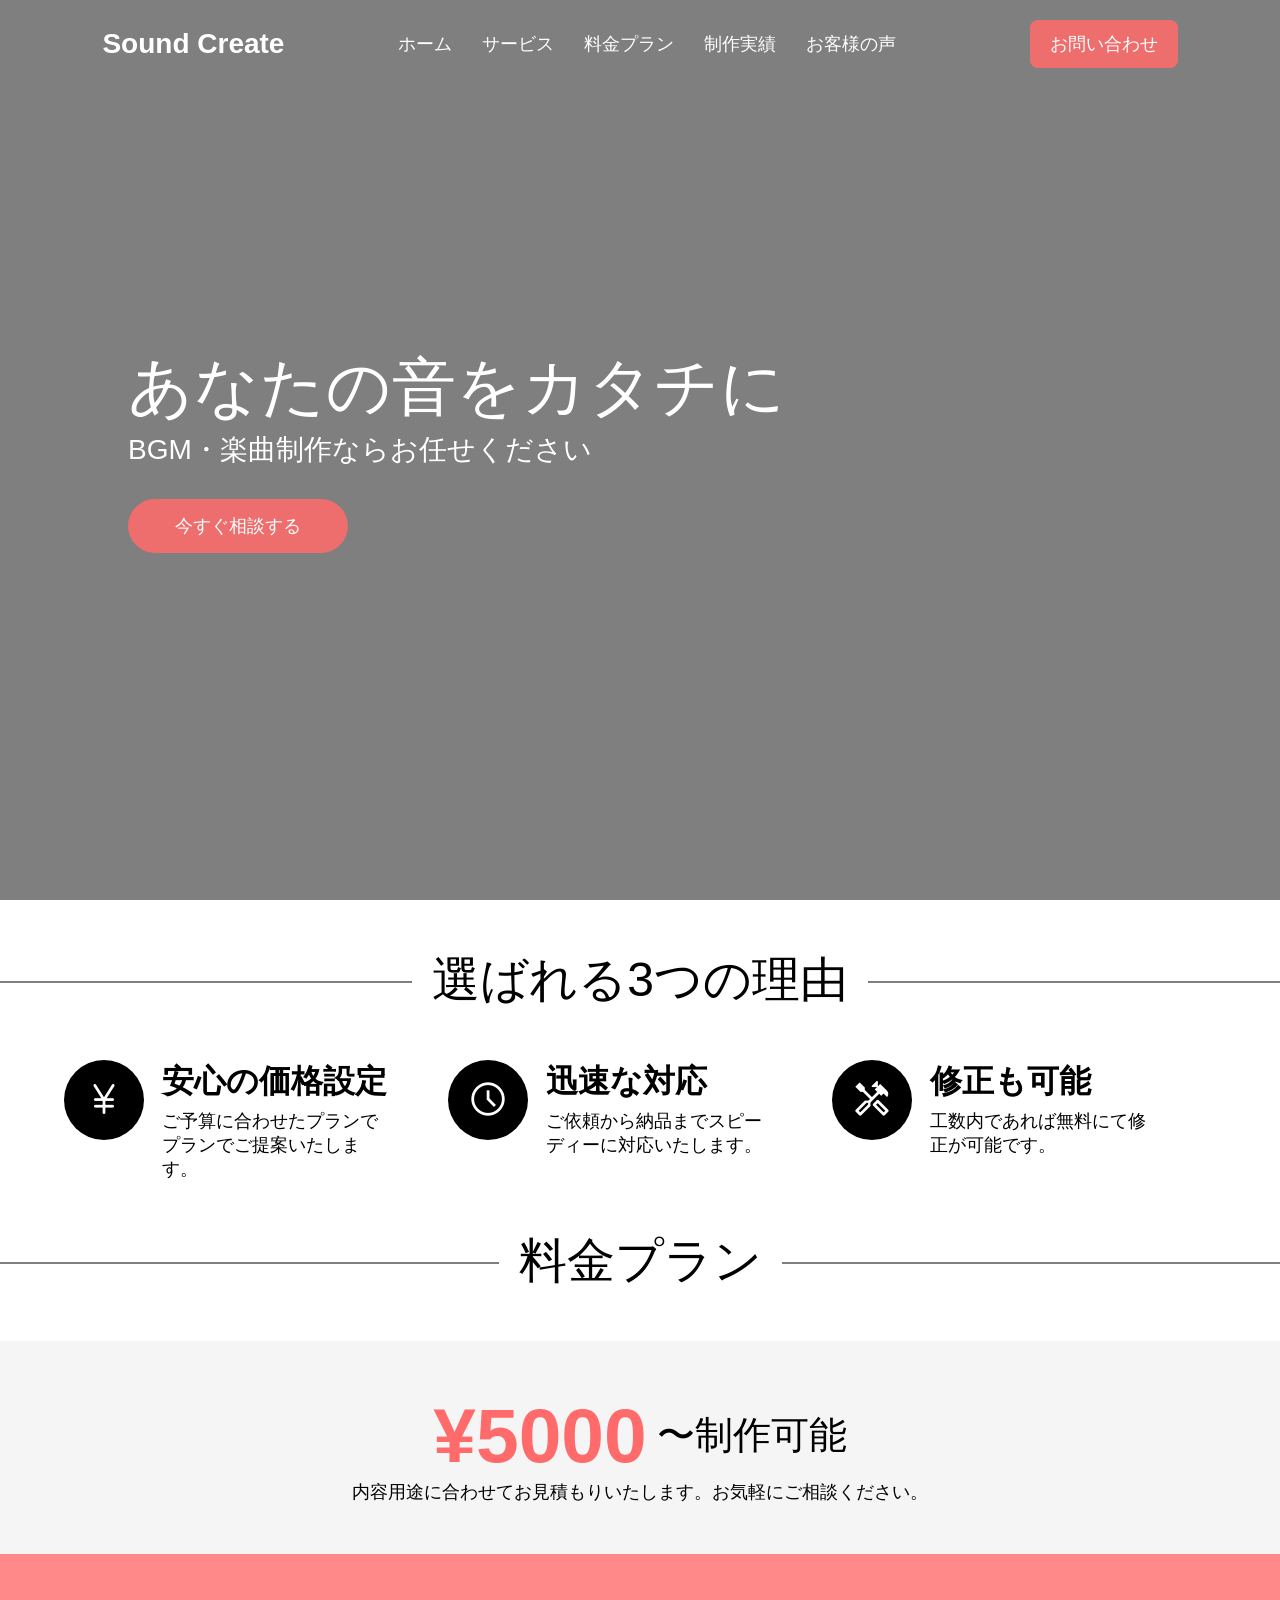
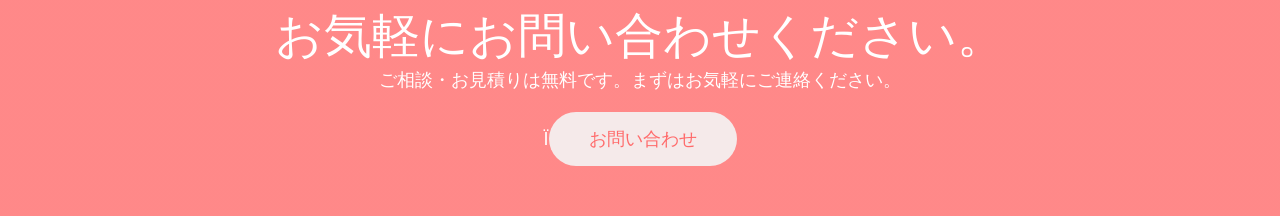
==== index.html @ 0f4ed03a "move public files to root" ====
<!DOCTYPE html>
<html lang="ja">

<head>
    <meta charset="utf-8">
    <meta http-equiv="X-UA-Compatible" content="IE=edge">
    <meta name="viewport" content="width=device-width, initial-scale=1">
    <meta name="description"=ポートフォリオ用のサイト>
    <meta name="google-site-verification" content="pimX3YYCJXMZ2vH9C52kHiqutU5Dof6mTrkyyj1Roo8" />
    <title>ポートフォリオ用サイト</title>

    <!-- font-awesomeの読み込み -->
    <link rel="stylesheet" href="https://use.fontawesome.com/releases/v5.7.2/css/all.css"
        integrity="sha384-fnmOCqbTlWIlj8LyTjo7mOUStjsKC4pOpQbqyi7RrhN7udi9RwhKkMHpvLbHG9Sr" crossorigin="anonymous">

    <!-- googleアナリティクス読み込み -->
    <link href="https://fonts.googleapis.com/css?family=Patrick+Hand|Righteous" rel="stylesheet">
    <link href="https://fonts.googleapis.com/css?family=Roboto+Mono" rel="stylesheet">

    <!-- googleiconの読み込み -->
    <link href="https://fonts.googleapis.com/css2?family=Material+Symbols+Outlined" rel="stylesheet">
    <link href="https://fonts.googleapis.com/css2?family=Material+Symbols+Rounded" rel="stylesheet">
    <!-- stylesheet.cssの読み込み -->
    <link rel="stylesheet" href="stylesheet.css">
    <link rel="stylesheet" href="responsive.css">
    <link rel="stylesheet" href="commom.css">
</head>

<body>
    <!-- loading -->
    <div id="loading">
        <p>onloading</p>
    </div>
    <!-- header -->
    <header class="hero">
        <nav class="nav">
            <div class="logo">Sound Create</div>

            <!-- ハンバーガーボタン -->
            <div class="hamburger">
                <span></span>
                <span></span>
                <span></span>
            </div>

            <!-- 　メニュー -->
            <ul class="nav-menu">
                <li><a href="#">ホーム</a></li>
                <li><a href="#">サービス</a></li>
                <li><a href="#">料金プラン</a></li>
                <li><a href="#">制作実績</a></li>
                <li><a href="#">お客様の声</a></li>
            </ul>

            <a href="#" class="nav-btn">お問い合わせ</a>
        </nav>

        <div class="hero-content">
            <h2>あなたの音をカタチに</h2>
            <p>BGM・楽曲制作ならお任せください</p>
            <a href="#" class="cta-btn">今すぐ相談する</a>
        </div>
    </header>


    <!-- feature -->
    <h3 class="contents-title">選ばれる3つの理由</h3>
    <section class="features">
        <div class="feature">
            <button class="button">
                <span class="material-symbols-rounded">currency_yen</span>
            </button>
            <div class="feature-text">
                <h5>安心の価格設定</h5>
                <p>ご予算に合わせたプランでプランでご提案いたします。</p>
            </div>
        </div>
        <div class="feature">
            <button class="button">
                <span class="material-symbols-outlined">schedule</span>
            </button>
            <div class="feature-text">
                <h5>迅速な対応</h5>
                <p>ご依頼から納品までスピーディーに対応いたします。</p>
            </div>
        </div>
        <div class="feature">
            <button class="button">
                <span class="material-symbols-outlined">handyman</span>
            </button>
            <div class="feature-text">
                <h5>修正も可能</h5>
                <p>工数内であれば無料にて修正が可能です。</p>
            </div>
        </div>
    </section>

    <!-- price -->
    <h3 class="contents-title">料金プラン</h3>
    <section class="price">
        <div class="price-text">
            <h1 class="price-text-yen">¥5000</h1>
            <h4>〜制作可能</h4>
        </div>
        <p>内容用途に合わせてお見積もりいたします。お気軽にご相談ください。</p>
    </section>

    <!-- contact -->
    <section class="contact">
        <h3>お気軽にお問い合わせください。</h3>
        <p>ご相談・お見積りは無料です。まずはお気軽にご連絡ください。</p>
        Ï<a href="#" class="contact-btn">お問い合わせ</a>
    </section>

    <!-- スクリプト -->
    <script>
        // ローディング画面
        window.addEventListener("load", () => {
            const loading = document.getElementById("loading");
            loading.style.transition = "opacity 1s";
            loading.style.opacity = "0";

            setTimeout(() => {
                loading.style.display = "none";
            }, 1000);
        });
        // ハンバーガーメニュークリックアクション
        const hamburger = document.querySelector(".hamburger");
        const navMenu = document.querySelector(".nav-menu");
        hamburger.addEventListener("click", () => {
            navMenu.classList.toggle("active");
            hamburger.classList.toggle("active");
            document.body.classList.toggle("menu-open");

        });
    </script>
</body>

</html>
---- stylesheet.css ----
/* ここからロード */
#loading {
  position: fixed;
  top: 0;
  left: 0;
  display: table;
  background: #000;
  width: 100vw;
  height: 100vh;
  z-index: 9999
}

#loading p {
  display: table-cell;
  color: white;
  text-align: center;
  vertical-align: middle;
  font-size: 2em;
  animation: loading 5s infinite;
}

@keyframes loading {
  0% {
    opacity: 0;
  }

  50% {
    opacity: 1;
  }

  100% {
    opacity: 0;
  }
}

/*-------  ここからheader  --------*/
/* hero */
.hero {
  height: 100vh;
  background:
    linear-gradient(rgba(0, 0, 0, 0.5), rgba(0, 0, 0, 0.5)),
    url("img/img1.jpg");
  background-size: cover;
  background-position: center;
  color: white;
}

/* nav */
.nav {
  display: flex;
  justify-content: space-between;
  align-items: center;
  padding: 20px 8%;
}

.logo {
  font-size: 28px;
  font-weight: bold;
}

.nav-menu {
  display: flex;
  list-style: none;
  gap: 30px;
  margin-right: 20px;
}

.nav-menu a {
  color: white;
  text-decoration: none;
  white-space: nowrap;
  position: relative;
}

.nav-menu a::after {
  content: "";
  position: absolute;
  left: 50%;
  bottom: -5px;
  width: 0;
  height: 2px;
  background: white;
  transition: 0.3s;
  transform: translateX(-50%);
}

.nav-menu a:hover::after {
  width: 100%;
}

.nav-btn {
  background: #ff6b6bde;
  padding: 12px 20px;
  border-radius: 8px;
  text-decoration: none;
  color: white;
  white-space: nowrap;
}

/* ハンバーガー */
.hamburger {
  display: none;
}

/* hero text */
.hero-content {
  height: 80%;
  display: flex;
  flex-direction: column;
  justify-content: center;
  padding-left: 10%;
}

.hero-content h1 {
  font-size: 70px;
  margin-bottom: 20px;
}

.hero-content p {
  font-size: 28px;
  margin-bottom: 30px;
}

.cta-btn {
  width: 220px;
  text-align: center;
  background: #ff6b6bde;
  color: white;
  padding: 15px;
  border-radius: 30px;
  text-decoration: none;
}


/* ここからcontents */
.contents-title {
  display: flex;
  justify-content: center;
  align-items: center;
  white-space: nowrap;
  width: 100%;
  margin: 1em 0 1em 0;
}

.contents-title:before {
  content: "";
  border-bottom: solid 2px rgba(0, 0, 0, 0.5);
  width: 100%;
  margin-right: 20px;
  transform: translateY(2px);
}

.contents-title:after {
  content: "";
  border-bottom: solid 2px rgba(0, 0, 0, 0.5);
  width: 100%;
  margin-left: 20px;
  transform: translateY(2px);
}

.features {
  display: flex;
  justify-content: center;
  flex-wrap: wrap;
}

.feature {
  display: flex;
  width: 30%;
  flex-wrap: nowrap;
}

.feature-text {
  width: 60%;
  margin: 0 1em 0 1em;
}

.feature-text h5 {
  font-weight: bold;
  margin-bottom: 5px;
  white-space: nowrap;
}

.button {
  width: 80px;
  height: 80px;
  border-radius: 50%;
  background-color: #000000;
  color: white;
  border: none;
}

.material-symbols-rounded {
  font-size: 40px;
}

.material-symbols-outlined {
  font-size: 40px;
}

/* price */
.price {
  text-align: center;
  padding: 50px;
  background: #f5f5f5;
}

.price-text {
  display: flex;
  flex-wrap: nowrap;
  justify-content: center;
  align-items: center;
}

.price-text-yen {
  color: #ff6b6b;
  font-weight: bold;
  margin-right: 10px;
}

/* contact */
.contact {
  text-align: center;
  padding: 50px;
  color: white;
  background:
    linear-gradient(rgba(255, 107, 107, 0.8), rgba(255, 107, 107, 0.8)),
    url("img/img1.jpg");
  background-size: cover;
  background-position: center;
}

.contact-btn {
  display: inline-block;
  margin-top: 20px;
  background: #f5f5f5e8;
  color: #ff6b6b;
  padding: 15px 40px;
  text-decoration: none;
  border-radius: 30px;
}
---- responsive.css ----
/* スマホ */
@media screen and (max-width: 768px) {

    /* スクロールを禁止 */
    body.menu-open {
        overflow: hidden;
    }

    /* ハンバーガーメニュー */
    .hamburger {
        display: flex;
        flex-direction: column;
        cursor: pointer;
        gap: 5px;
        z-index: 1000;
    }

    .hamburger span {
        width: 40px;
        height: 4px;
        background: white;
        -webkit-transition: all 0.3s ease-in-out;
        -o-transition: all 0.3s ease-in-out;
        transition: all 0.3s ease-in-out;
    }

    .hamburger.active :nth-child(1) {
        transform: translateY(7px) rotate(-45deg);
    }

    .hamburger.active :nth-child(2) {
        opacity: 0;
    }

    .hamburger.active :nth-child(3) {
        transform: translateY(-11px) rotate(45deg);
    }

    .nav-menu {
        display: flex;
        flex-direction: column;
        justify-content: center;
        align-items: center;
        position: fixed;
        top: 0;
        left: 0;
        width: 100%;
        height: 100vh;
        background: rgba(0, 0, 0, 0.8);
        font-size: 1rem;
        opacity: 0;
        visibility: hidden;
        pointer-events: none;
        transition: opacity 0.5s ease, visibility 0.5s ease;
    }

    .nav-menu.active {
        opacity: 1;
        visibility: visible;
        pointer-events: auto;
    }

    .nav-menu li {
        margin: 20px 0;
    }


    .nav-btn {
        display: none;
    }

    .features {
        flex-direction: column;
    }

    .feature {
        width: 100%;
        justify-content: center;
        align-items: center;
        padding-bottom: 10px;
    }
}
---- commom.css ----
/* ------- ここから共通のCSS -------- */
* {
  font-family: 'arial', cursive;
}
html {
  font-size: 16px;
}

body {
  font-size: clamp(14px, 1.5vw, 18px);
  margin: 0;
}

h1,
h2,
h3,
h4,
h5,
h6,
p,
a,
ul,
span,
div {
  margin: 0;
  padding: 0;
  font-weight: lighter;
  box-sizing: border-box;
}
h1 {
  font-size: clamp(2rem, 6vw, 5rem);
}

h2 {
  font-size: clamp(1.8rem, 5vw, 4rem);
}

h3 {
  font-size: clamp(1.5rem, 4vw, 3rem);
}

h4 {
  font-size: clamp(1.2rem, 3vw, 2.5rem);
}

h5 {
  font-size: clamp(1rem, 2.5vw, 2rem);
}

h6 {
  font-size: clamp(0.9rem, 2vw, 1.5rem);
}

a {
  text-decoration: none;
}

a:hover {
  text-decoration: none;
}

/*-------  ここまで共通のCSS  --------*/
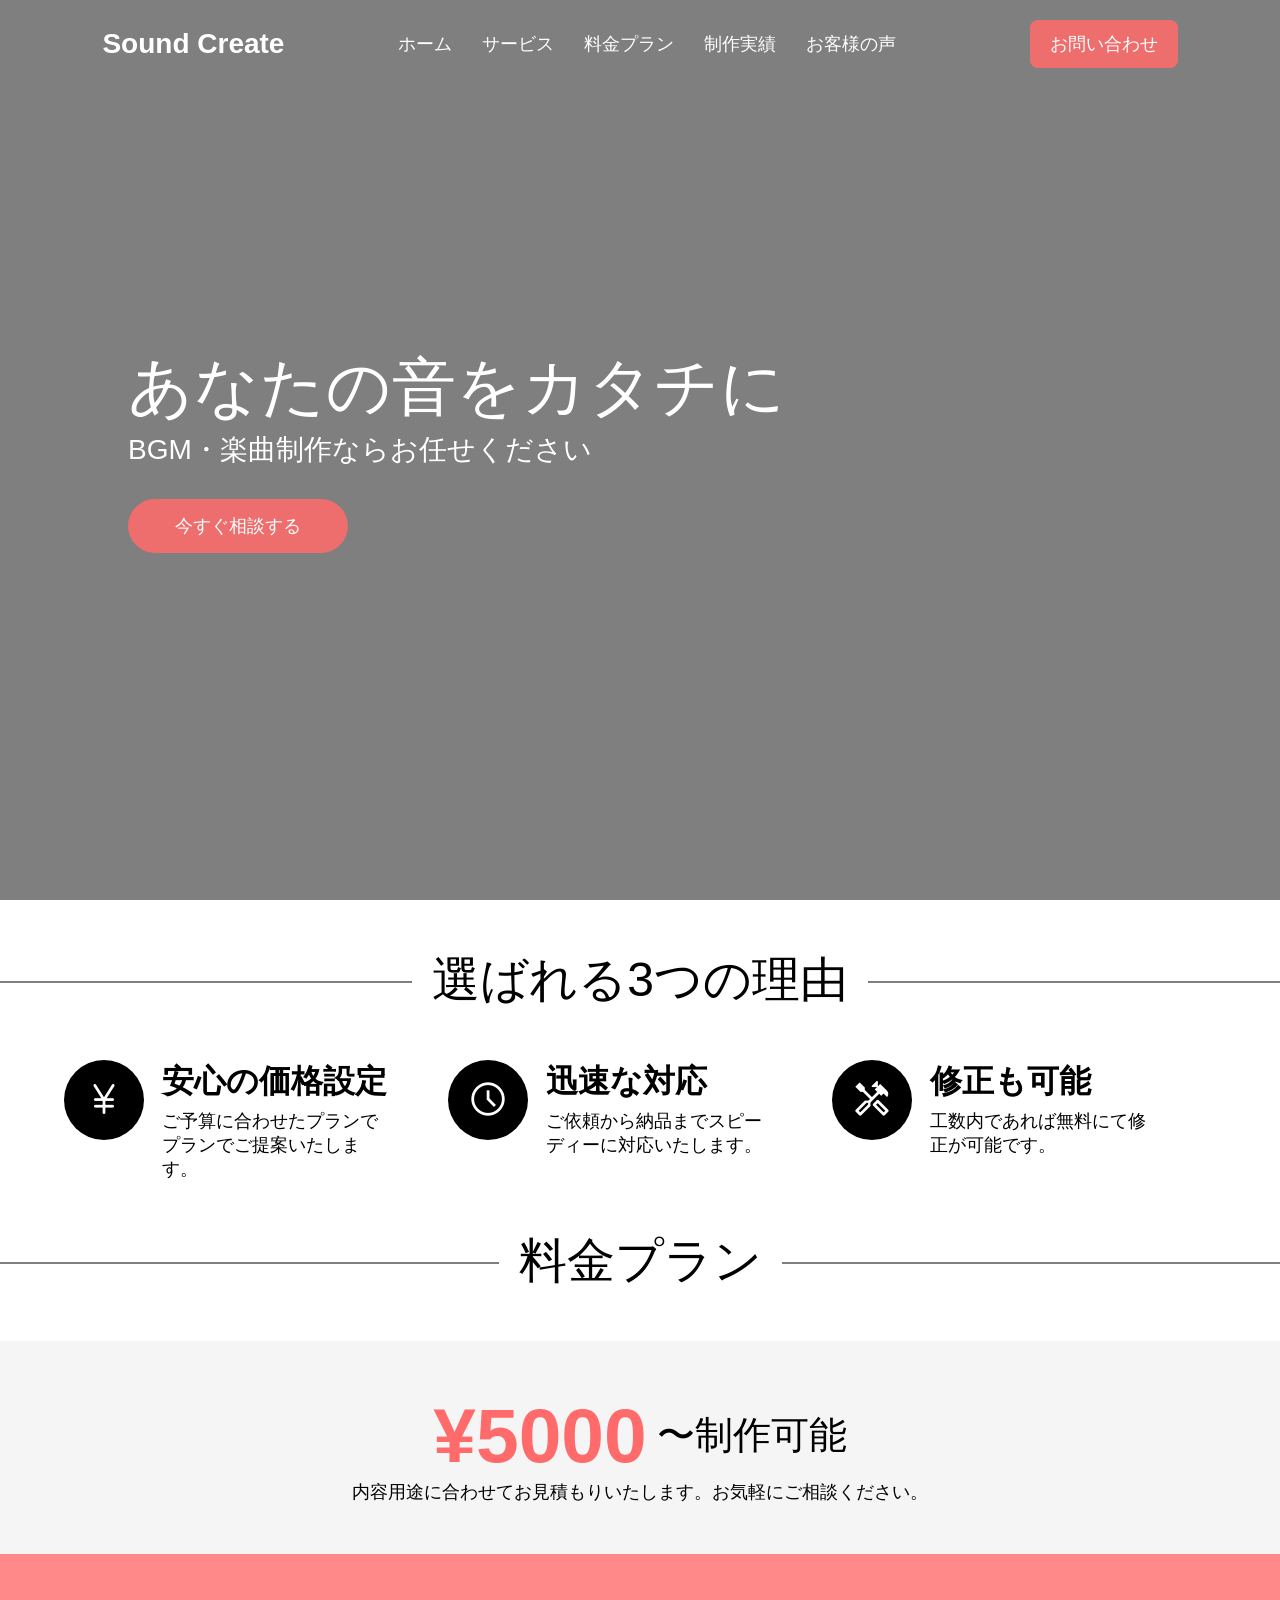
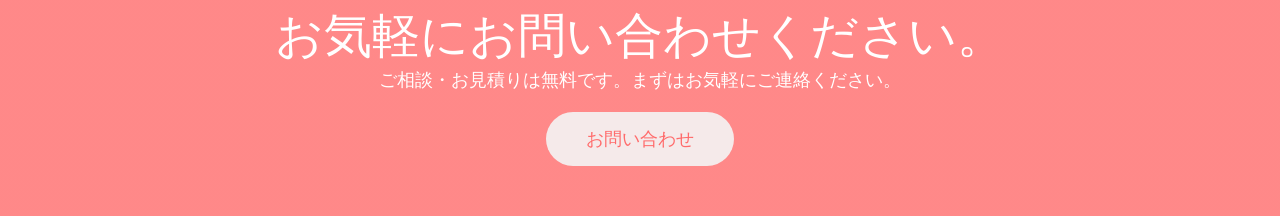
==== commit 2cfb0bf5: "html correct" ====
--- a/index.html
+++ b/index.html
@@ -109,7 +109,7 @@
     <section class="contact">
         <h3>お気軽にお問い合わせください。</h3>
         <p>ご相談・お見積りは無料です。まずはお気軽にご連絡ください。</p>
-        Ï<a href="#" class="contact-btn">お問い合わせ</a>
+        <a href="#" class="contact-btn">お問い合わせ</a>
     </section>
 
     <!-- スクリプト -->
